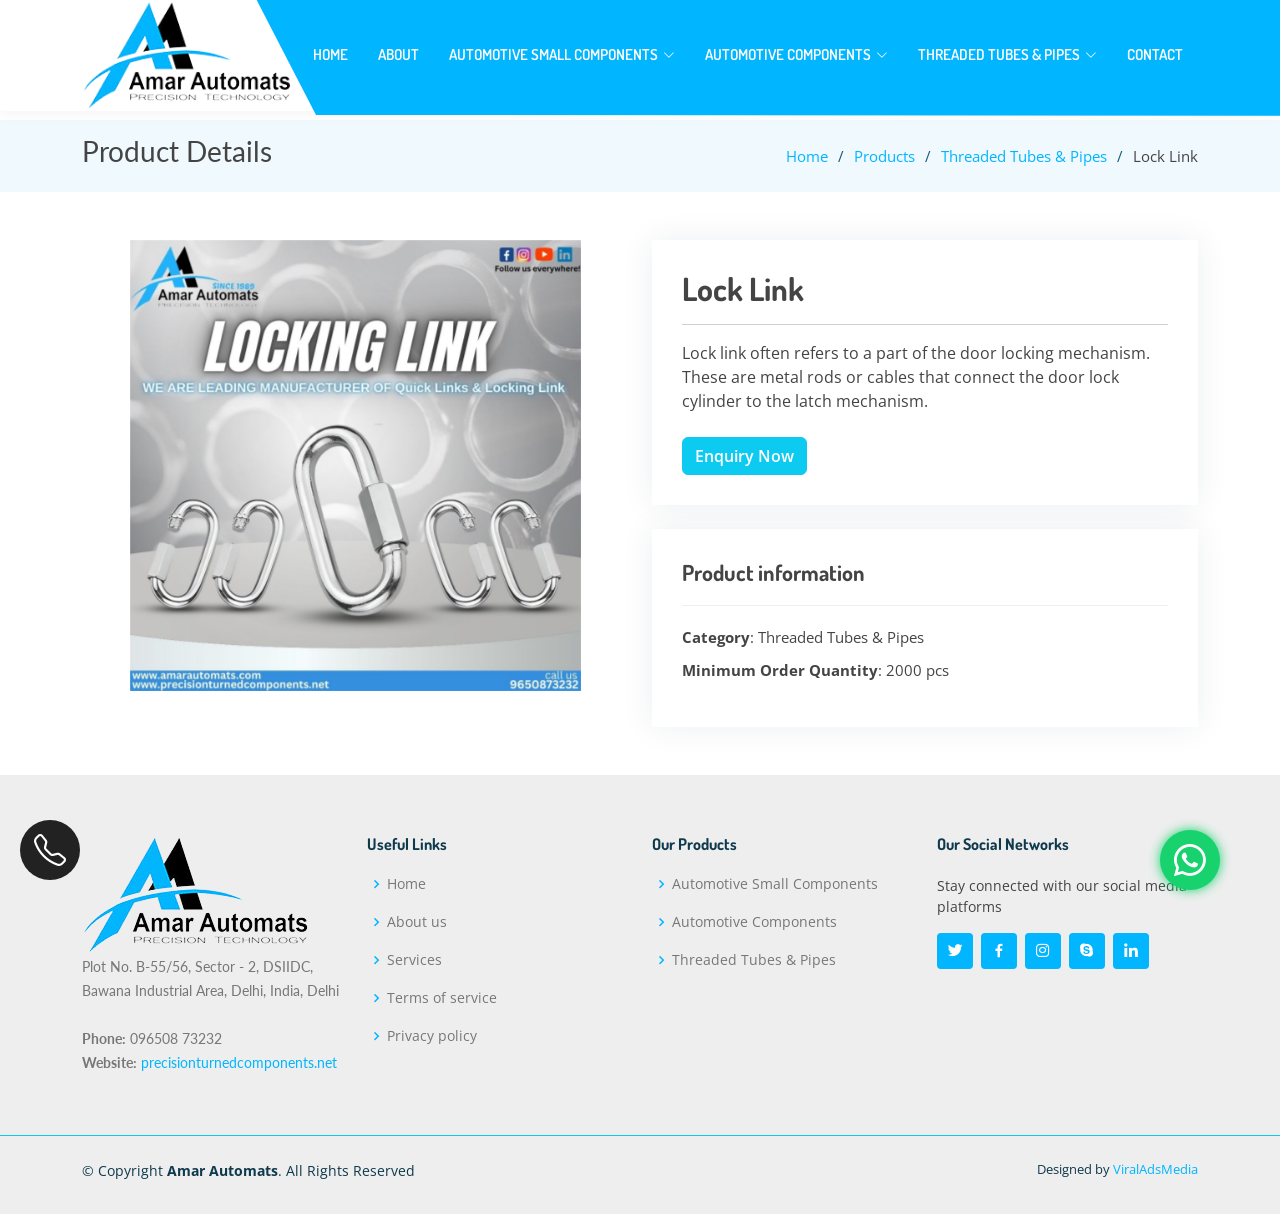
==== lock-link.html @ e60e2b21 "add new section for cirtificate" ====
<!DOCTYPE html>
<html lang="en">

<head>
  <meta charset="utf-8">
  <meta content="width=device-width, initial-scale=1.0" name="viewport">

  <title>Lock Link</title>
  <meta content="" name="description">
  <meta content="" name="keywords">

  <!-- Favicons -->
  <link href="assets/img/logo.png" rel="icon">
  <link href="assets/img/logo.png" rel="apple-touch-icon">

  <!-- Google Fonts -->
  <link href="https://fonts.googleapis.com/css?family=Open+Sans:300,300i,400,400i,600,600i,700,700i|Dosis:300,400,500,,600,700,700i|Lato:300,300i,400,400i,700,700i" rel="stylesheet">

  <!-- Vendor CSS Files -->
  <link href="assets/vendor/bootstrap/css/bootstrap.min.css" rel="stylesheet">
  <link href="assets/vendor/bootstrap-icons/bootstrap-icons.css" rel="stylesheet">
  <link href="assets/vendor/boxicons/css/boxicons.min.css" rel="stylesheet">
  <link href="assets/vendor/glightbox/css/glightbox.min.css" rel="stylesheet">
  <link href="assets/vendor/swiper/swiper-bundle.min.css" rel="stylesheet">

  <!-- Template Main CSS File -->
  <link href="assets/css/style.css" rel="stylesheet">

</head>

<body>

  <!-- ======= Header ======= -->
  <header id="header" class="fixed-top">
    <div class="container d-flex align-items-center justify-content-between">

      <a href="index.html" class="logo"><img src="assets/img/logo.png" alt="" class="img-fluid p-0"></a>
      <!-- Uncomment below if you prefer to use text as a logo -->
      <!-- <h1 class="logo"><a href="index.html">Butterfly</a></h1> -->

      <nav id="navbar" class="navbar">
        <ul>
          <li><a class="nav-link scrollto text-white " href="index.html">Home</a></li>
          <li><a class="nav-link scrollto text-white" href="about.html">About</a></li>
          <!-- <li><a class="nav-link scrollto text-white" href="#services">Services</a></li>
          <li><a class="nav-link scrollto text-white active" href="#portfolio">Portfolio</a></li>
          <li><a class="nav-link scrollto text-white" href="#team">Team</a></li> -->
          <li class="dropdown fw-bolder"><a href="automotive-small-components.html"><span class="text-white">Automotive Small Components</span> <i class="bi bi-chevron-down"></i></a>
            <ul>
              <li><a href="special-insert-bolt.html">Special Insert Bolt</a></li>
              <li><a href="pivot-screws.html">Pivot Screws</a></li>
              <li><a href="insert-bolt.html">Insert Bolt</a></li>
              <li><a href="washer-pins.html">Washer Pins</a></li>
              <li><a href="meter-box-screws.html">Meter Box Screws</a></li>
              <!-- <li><a href="asc.html">Automotive Small Components</a></li> -->
              <!-- <li><a href="screw-for-door-closer.html">Screws for Door Closer</a></li> -->
              <li><a href="door-closers-screw.html">Door Closers Screw</a></li>
              <!-- <li><a href="precision-turned-components.html">Precision Turned Components</a></li> -->
              <li><a href="hex-huts-and-demo-nuts.html">Hex Nuts and Demo Nuts</a></li>
              <li><a href="quick-links-and-locking-link.html">Quick Links & Locking Link</a></li>
            </ul>
          </li>
          <li class="dropdown fw-bolder"><a href="automotive-components.html"><span class="text-white">Automotive Components</span> <i class="bi bi-chevron-down"></i></a>
            <ul>
              <li><a href="automotive-bushes.html">Automotive Bushes</a></li>
              <li><a href="royal-enfield.html">Royal Enfield Indicator Parts</a></li>
              <li><a href="hang-nuts-bush.html">Hang Nuts Bush</a></li>
              <li><a href="insert-bolts-components.html">Insert Bolts Components</a></li>
              <li><a href="indicator-springs-and-insert-bolts.html">Indicator Springs and Insert Bolts</a></li>
              <li><a href="automotive-rods.html">Automotive Rods</a></li>
              <li><a href="hang-nuts-and-spacers.html">Hang Nuts & Spacers</a></li>
            </ul>
          </li>
          <li class="dropdown fw-bolder"><a href="threaded-tubes-and-pipes.html"><span class="text-white">Threaded Tubes & Pipes</span> <i class="bi bi-chevron-down"></i></a>
            <ul>
              <li><a href="lock-link.html">Lock Link</a></li>
              <li><a href="threaded-pipe.html">Threaded Pipe</a></li>
              <li><a href="link-chain-ss.html">Link Chain SS</a></li>
            </ul>
          </li>
          <li><a class="nav-link scrollto text-white" href="#contact.html">Contact</a></li>
        </ul>
        <i class="bi bi-list mobile-nav-toggle"></i>
      </nav><!-- .navbar -->

    </div>
  </header><!-- End Header -->

  <main id="main">

    <!-- ======= Breadcrumbs ======= -->
    <section id="breadcrumbs" class="breadcrumbs">
      <div class="container">

        <div class="d-flex justify-content-between align-items-center">
          <h2>Product Details</h2>
          <ol>
            <li><a href="index.html">Home</a></li>
            <li><a href="#">Products</a></li>
            <li><a href="threaded-tubes-and-pipes.html">Threaded Tubes & Pipes</a></li>
            <li>Lock Link</li>
          </ol>
        </div>

      </div>
    </section><!-- End Breadcrumbs -->

    <!-- ======= Portfolio Details Section ======= -->
    <section id="portfolio-details" class="portfolio-details py-5">
      <div class="container">

        <div class="row gy-4">

          <div class="col-lg-5 mx-auto">
            <div class="portfolio-details-slider swiper">
              <div class="swiper-wrapper align-items-center">

                <div class="swiper-slide">
                  <div class="col-12">
                  <img class="img-fluid w-100 mb-auto" src="assets/img/product/ll.jpeg">
                  </div>
                </div>

                <!-- <div class="swiper-slide">
                  <div class="col-12">
                  <img class="img-fluid w-100 mb-auto" src="assets/img/product/56.jpg" alt="">
                  </div>
                </div>

                <div class="swiper-slide">
                  <div class="col-12">
                  <img class="img-fluid w-100 mb-auto" src="assets/img/product/57.jpg" alt="">
                  </div>
                </div> -->

              </div>
              <div class="swiper-pagination"></div>
            </div>
          </div>

          <div class="col-lg-6">
            <div class="portfolio-info mb-4">
              <h2 class="fw-bolder">Lock Link</h2>
              <hr>
              <p>
                Lock link often refers to a part of the door locking mechanism. These are metal rods or cables that connect the door lock cylinder to the latch mechanism.
              </p>
                <a href="https://api.whatsapp.com/send/?phone=9650873232&text&type=phone_number&app_absent=0  " class="btn btn-info text-white mt-2 fw-semibold">Enquiry Now</a>
            </div>
            <div class="portfolio-info">
              <h3>Product information</h3>
              <ul>
                <li><strong>Category</strong>: Threaded Tubes & Pipes</li>
                <li><strong>Minimum Order Quantity</strong>: 2000 pcs</li>
                
              </ul>
            </div>
          </div>

        </div>

      </div>
    </section><!-- End Portfolio Details Section -->

  </main><!-- End #main -->

 <!-- ======= Footer ======= -->
 <footer id="footer">

  <!-- <div class="footer-newsletter section">
    <div class="container">
      <div class="row justify-content-center">
        <div class="col-lg-6">
          <h4>Join Our Newsletter</h4>
          <p>Tamen quem nulla quae legam multos aute sint culpa legam noster magna</p>
          <form action="" method="post">
            <input type="email" name="email"><input type="submit" value="Subscribe">
          </form>
        </div>
      </div>
    </div>
  </div> -->

  <div class="footer-top border-bottom border-info section">
    <div class="container" data-aos="fade-up">
      <div class="row" data-aos="fade-right" data-aos-delay="100">

        <div data-aos="fade-up" data-aos-delay="100" class="col-lg-3 col-md-6 footer-contact">
          <img src="assets/img/logo.png" alt="">
          <p>
            Plot No. B-55/56, Sector - 2, DSIIDC, Bawana Industrial Area, Delhi, India, Delhi<br><br>
            <strong>Phone:</strong> 096508 73232<br>
            <strong>Website:</strong>
            <span><a href="https://www.precisionturnedcomponents.net">precisionturnedcomponents.net</a></span>
            <br>
          </p>
        </div>

        <div data-aos="fade-up" data-aos-delay="200" class="col-lg-3 col-6 footer-links">
          <h4>Useful Links</h4>
          <ul>
            <li><i class="bx bx-chevron-right"></i> <a href="#">Home</a></li>
            <li><i class="bx bx-chevron-right"></i> <a href="#">About us</a></li>
            <li><i class="bx bx-chevron-right"></i> <a href="#">Services</a></li>
            <li><i class="bx bx-chevron-right"></i> <a href="#">Terms of service</a></li>
            <li><i class="bx bx-chevron-right"></i> <a href="#">Privacy policy</a></li>
          </ul>
        </div>

        <div data-aos="fade-up" data-aos-delay="300" class="col-lg-3 col-6 footer-links">
          <h4>Our Products</h4>
          <ul>
            <li><i class="bx bx-chevron-right"></i> <a href="#">Automotive Small Components</a></li>
            <li><i class="bx bx-chevron-right"></i> <a href="#">Automotive Components</a></li>
            <li><i class="bx bx-chevron-right"></i> <a href="#">Threaded Tubes & Pipes</a></li>
          </ul>
        </div>

        <div data-aos="fade-up" data-aos-delay="400" class="col-lg-3 col-md-6 footer-links">
          <h4>Our Social Networks</h4>
          <p>Stay connected with our social media platforms</p>
          <div class="social-links mt-3">
            <a href="#" class="twitter"><i class="bx bxl-twitter"></i></a>
            <a href="#" class="facebook"><i class="bx bxl-facebook"></i></a>
            <a href="#" class="instagram"><i class="bx bxl-instagram"></i></a>
            <a href="#" class="google-plus"><i class="bx bxl-skype"></i></a>
            <a href="#" class="linkedin"><i class="bx bxl-linkedin"></i></a>
          </div>
        </div>

      </div>
    </div>
  </div>

  <div class="container copy py-4">
    <div class="copyright">
      &copy; Copyright <strong><span>Amar Automats</span></strong>. All Rights Reserved
    </div>
    <div class="credits">
      Designed by <a href="https://viraladsmedia.com/">ViralAdsMedia</a>
    </div>
  </div>
</footer><!-- End Footer -->

<a href="#" class="back-to-top d-flex align-items-center justify-content-center"><i class="bi bi-arrow-up-short"></i></a>
<div class="position-relative">
  <a class="call" href="tel:+919650873232"><i class="bi bi-telephone"></i></a>
  <a class="whatsapp" href="https://api.whatsapp.com/send/?phone=9650873232&text&type=phone_number&app_absent=0"><i class="bi bi-whatsapp"></i></a>
</div>
  <!-- Vendor JS Files -->
  <script src="assets/vendor/purecounter/purecounter_vanilla.js"></script>
  <script src="assets/vendor/bootstrap/js/bootstrap.bundle.min.js"></script>
  <script src="assets/vendor/glightbox/js/glightbox.min.js"></script>
  <script src="assets/vendor/isotope-layout/isotope.pkgd.min.js"></script>
  <script src="assets/vendor/swiper/swiper-bundle.min.js"></script>
  <script src="assets/vendor/php-email-form/validate.js"></script>

  <!-- Template Main JS File -->
  <script src="assets/js/main.js"></script>

</body>

</html>
---- assets/css/style.css ----
/**
* Template Name: Butterfly
* Template URL: https://bootstrapmade.com/butterfly-free-bootstrap-theme/
* Updated: Mar 17 2024 with Bootstrap v5.3.3
* Author: BootstrapMade.com
* License: https://bootstrapmade.com/license/
*/

/*--------------------------------------------------------------
# General
--------------------------------------------------------------*/
body {
  font-family: "Open Sans", sans-serif;
  color: #444444;
  overflow-x: hidden;
}
*{
  padding: 0;
  margin: 0;
  transition: .3s all ease-in-out;
}
a {
  text-decoration: none;
  color: #01B5FF;
}
.bi-chevron-down::before {
  content: "\f282";
  color: white;
}
a:hover {
  color: #76c7ed;
  text-decoration: none;
}

h1,
h2,
h3,
h4,
h5,
h6 {
  font-family: "Dosis", sans-serif;
}

/*--------------------------------------------------------------
# Back to top button
--------------------------------------------------------------*/
.back-to-top {
  position: fixed;
  visibility: hidden;
  opacity: 0;
  right: 15px;
  bottom: 15px;
  z-index: 996;
  background: #01B5FF;
  width: 40px;
  height: 40px;
  border-radius: 4px;
  transition: all 0.4s;
}

.back-to-top i {
  font-size: 28px;
  color: #fff;
  line-height: 0;
}

.back-to-top:hover {
  background: #6dc4ec;
  color: #fff;
}

.back-to-top.active {
  visibility: visible;
  opacity: 1;
}
#preloader {
  position: absolute;
  top: 0;
  left: 0;
  width: 100%;
  height: 100%;
  background: #fff;
  display: flex;
  justify-content: center;
  align-items: center;
  z-index: 99990999999999;
}
.text {
  font-weight: bold;
  margin-bottom: 20px;
  opacity: 0;
  animation: zoomIn 1s ease forwards;
}
@keyframes zoomIn {
  0% {
    transform: scale(0);
    opacity: 0;
  }
  100% {
    transform: scale(1);
    opacity: 1;
  }
}
.preloader-content {
  text-align: center;
}
/*--------------------------------------------------------------
# Header
--------------------------------------------------------------*/
#header {
  background: #fff;
  transition: all 0.5s;
  z-index: 9;
  /* padding: 20px 0; */
  box-shadow: 0px 2px 15px rgba(0, 0, 0, 0.05);
}

#header .logo {
  font-size: 28px;
  margin: 0;
  padding: 0;
  line-height: 1;
  font-weight: 700;
  letter-spacing: 1px;
  text-transform: uppercase;
  font-family: "Lato", sans-serif;
}

#header .logo a {
  color: #0f394c;
}

#header .logo img {
  max-height: 200px;
}
@media only screen and (max-width: 692px ) {
  #header{
    padding: 10px 0;
  }
}
/*--------------------------------------------------------------
# Navigation Menu
--------------------------------------------------------------*/
/**
* Desktop Navigation 
*/
.navbar {
  padding: 0;

}
.navbar .click{
  background-color: #01B5FF;
  color:  white!important;
  border-radius: 50px;
  animation: 1s blink infinite forwards;

}
@keyframes blink {
  0%, 100%{
    box-shadow: 0 0 1rem #555;
  }
  50%{
    box-shadow: 0 0 .3rem #555;
  }
}
.navbar .click:hover{
  color: black!important;
}
.navbar::before{
  content: "";
  position: absolute;
  top: -120%;
  left: -50px;
  clip-path: polygon(0% 0%, 4% 42.5%, 99% 43%, 100% 0%);
  width: calc(100% + 800px);
  height: 310px;
  /* transform: rotate(-6deg); */
  background-color: #01B5FF;
}
.navbar ul {
  margin: 0;
  padding: 0;
  display: flex;
  list-style: none;
  align-items: center;
}

.navbar li {
  position: relative;
}

.navbar a,
.navbar a:focus {
  display: flex;
  align-items: center;
  justify-content: space-between;
  padding: 10px 15px 10px 15px;
  font-family: "Dosis", sans-serif;
  font-size: 15px;
  font-weight: 600;
  color: #0f394c;
  white-space: nowrap;
  transition: 0.3s;
  text-transform: uppercase;
}

.navbar a i,
.navbar a:focus i {
  font-size: 12px;
  line-height: 0;
  margin-left: 5px;
}

.navbar a:hover,
.navbar .active,
.navbar .active:focus,
.navbar li:hover>a {
  color: #030303!important;
}
.navbar .dropdown span:hover{
  color: #000000!important
}
.navbar .dropdown ul {
  display: block;
  position: absolute;
  left: 14px;
  top: calc(100% + 30px);
  margin: 0;
  padding: 10px 0;
  z-index: 99;
  opacity: 0;
  visibility: hidden;
  background: #fff;
  box-shadow: 0px 0px 30px rgba(127, 137, 161, 0.25);
  transition: 0.3s;
}

.navbar .dropdown ul li {
  min-width: 200px;
}

.navbar .dropdown ul a {
  padding: 10px 20px;
  font-size: 16px;
  text-transform: none;
  font-weight: 500;
}

.navbar .dropdown ul a i {
  font-size: 12px;
}

.navbar .dropdown ul a:hover,
.navbar .dropdown ul .active:hover,
.navbar .dropdown ul li:hover>a {
  color: white!important;
  background-color: #01b7ffa6;
  padding-left: 30px;
}

.navbar .dropdown:hover>ul {
  opacity: 1;
  top: 100%;
  visibility: visible;
}

.navbar .dropdown .dropdown ul {
  top: 0;
  left: calc(100% - 30px);
  visibility: hidden;
}

.navbar .dropdown .dropdown:hover>ul {
  opacity: 1;
  top: 0;
  left: 100%;
  visibility: visible;
}

@media (max-width: 1366px) {
  .navbar .dropdown .dropdown ul {
    left: -90%;
  }

  .navbar .dropdown .dropdown:hover>ul {
    left: -100%;
  }
}

/**
* Mobile Navigation 
*/
.mobile-nav-toggle {
  color: #0f394c;
  font-size: 28px;
  cursor: pointer;
  display: none;
  line-height: 0;
  transition: 0.5s;
}

.mobile-nav-toggle.bi-x {
  color: #fff;
}

@media (max-width: 991px) {
  #header{
    position: relative!important;
  }
  .mobile-nav-toggle {
    display: block;
  }
  .navbar .dropdown span{
    color: black!important;
  }
  .navbar a,
.navbar .active,
.navbar .active:focus,
.navbar li>a{
    color: black!important;
  }
.navbar a:hover,
.navbar .active,
.navbar .active:focus,
.navbar li:hover>a {
  color: #01B5FF!important;
}
.navbar .dropdown span:hover{
  color: #01B5FF!important
}
  .navbar::before{
    content: "";
    position: absolute;
    top: -100%;
    left: -50px;
    display: none;
    clip-path: polygon(0% 0%, 6% 42%, 99% 43%, 100% 0%);
    width: calc(100% + 200px);
    height: 300px;
    /* transform: rotate(-6deg); */
    background-color: #01B5FF;
  }
  .navbar ul {
    display: none;
  }
}

.navbar-mobile {
  position: fixed;
  overflow: hidden;
  top: 0;
  right: 0;
  left: 0;
  bottom: 0;
  background: rgba(7, 25, 33, 0.9);
  transition: 0.3s;
  z-index: 999;
}

.navbar-mobile .mobile-nav-toggle {
  position: absolute;
  top: 15px;
  right: 15px;
}

.navbar-mobile ul {
  display: block;
  position: absolute;
  top: 55px;
  right: 15px;
  bottom: 15px;
  left: 15px;
  padding: 10px 0;
  background-color: #fff;
  overflow-y: auto;
  transition: 0.3s;
}

.navbar-mobile a,
.navbar-mobile a:focus {
  padding: 10px 20px;
  font-size: 15px;
  color: #0f394c;
}

.navbar-mobile a:hover,
.navbar-mobile .active,
.navbar-mobile li:hover>a {
  color: #01B5FF;
}

.navbar-mobile .getstarted,
.navbar-mobile .getstarted:focus {
  margin: 15px;
}

.navbar-mobile .dropdown ul {
  position: static;
  display: none;
  margin: 10px 20px;
  padding: 10px 0;
  z-index: 99;
  opacity: 1;
  visibility: visible;
  background: #fff;
  box-shadow: 0px 0px 30px rgba(127, 137, 161, 0.25);
}

.navbar-mobile .dropdown ul li {
  min-width: 200px;
}

.navbar-mobile .dropdown ul a {
  padding: 10px 20px;
}

.navbar-mobile .dropdown ul a i {
  font-size: 12px;
}

.navbar-mobile .dropdown ul a:hover,
.navbar-mobile .dropdown ul .active:hover,
.navbar-mobile .dropdown ul li:hover>a {
  color: #01B5FF;
}

.navbar-mobile .dropdown>.dropdown-active {
  display: block;
}

/*--------------------------------------------------------------
# Hero Section
--------------------------------------------------------------*/
#hero {
  width: 100%;
  height: 100%;
  background: #f9f9f9;
}

#hero .container {
  padding-top: 84px;
}

#hero h1 {
  margin: 0;
  font-size: 42px;
  font-weight: 700;
  line-height: 56px;
  color: #0f394c;
  text-transform: uppercase;
}

#hero h2 {
  color: #1c698c;
  margin: 10px 0 0 0;
  font-size: 20px;
}
.carousel-inner{
  width: 100vw;
}
#hero .btn-get-started {
  font-family: "Dosis", sans-serif;
  font-weight: 500;
  font-size: 16px;
  letter-spacing: 1px;
  display: inline-block;
  padding: 8px 28px;
  border-radius: 3px;
  transition: 0.5s;
  margin-top: 25px;
  color: #fff;
  background: #01B5FF;
  text-transform: uppercase;
}

#hero .btn-get-started:hover {
  background: #76c7ed;
}

@media (max-width: 991px) {
  #hero {
    height: 100%;
    text-align: center;
  }

  #hero .hero-img img {
    width: 50%;
  }
}

@media (max-width: 768px) {
  #hero h1 {
    font-size: 28px;
    line-height: 36px;
  }

  #hero h2 {
    font-size: 18px;
    line-height: 24px;
  }

  #hero .hero-img img {
    width: 80%;
  }
}
.carousel-indicators [data-bs-target]::marker{
  display: none;
  font-size: 0px;
}
.carousel-control-next, .carousel-control-prev{
  opacity: 1;
}
.carousel-control-prev .bi-arrow-left, .carousel-control-next .bi-arrow-right{
  color: #01B5FF;
  background-color: #000;
  padding: 10px 16px;
  font-size: 2vmax;
  border-radius: 50%;
}
@media only screen and (max-width: 672px) {
  .carousel-control-prev .bi-arrow-left, .carousel-control-next .bi-arrow-right{
    color: #01B5FF;
    background-color: #000;
    padding: 4px 8px;
    font-size: 2vmax;
    border-radius: 50%;
  }
}
/*--------------------------------------------------------------
# Sections General
--------------------------------------------------------------*/
.section {
  padding: 60px 0;
  overflow: hidden;
}

.section-bg {
  background-color: #f4fbfe;
}

.section-title {
  text-align: center;
  padding-bottom: 30px;
}

.section-title h2 {
  font-size: 32px;
  font-weight: bold;
  text-transform: uppercase;
  margin-bottom: 20px;
  padding-bottom: 0;
  color: #0f394c;
}

.section-title p {
  margin-bottom: 0;
}

/*--------------------------------------------------------------
# About
--------------------------------------------------------------*/
.about .icon-boxes h3 {
  font-size: 28px;
  font-weight: 700;
  color: #0f394c;
  margin-bottom: 15px;
}

.about .icon-box .icon {
  display: flex;
  margin: 0px auto 20px;
  align-items: center;
  justify-content: center;
  width: 64px;
  height: 64px;
  border: 2px solid #d0ecf9;
  border-radius: 50px;
  transition: 0.5s;
}

.about .icon-box .icon i {
  color: #01B5FF;
  font-size: 32px;
}

.about .icon-box:hover .icon {
  background: #01B5FF;
  border-color: #01B5FF;
}

.about .icon-box:hover .icon i {
  color: #fff;
}

.about .icon-box .title {
  font-weight: 700;
  margin-bottom: 10px;
  text-align: center;
  font-size: 18px;
}

.about .icon-box .title a {
  color: #343a40;
  transition: 0.3s;
}

.about .icon-box .title a:hover {
  color: #01B5FF;
}

.about .icon-box .description {
  line-height: 24px;
  font-size: 14px;
  text-align: center;
}

.about .video-box {                                                                     
  background: url("../img/about.jpeg") center center no-repeat;
  background-size: cover;
  min-height: 400px;
  border-radius: 20px;
}

@media (min-width: 1200px) {
  .about .video-box {
    margin-left: 15px;
    margin-right: -15px;
  }
}

.about .play-btn {
  width: 94px;
  height: 94px;
  background: radial-gradient(#01B5FF 50%, rgba(73, 181, 231, 0.4) 52%);
  border-radius: 50%;
  display: block;
  position: absolute;
  left: calc(50% - 47px);
  top: calc(50% - 47px);
  overflow: hidden;
}

.about .play-btn::after {
  content: "";
  position: absolute;
  left: 50%;
  top: 50%;
  transform: translateX(-40%) translateY(-50%);
  width: 0;
  height: 0;
  border-top: 10px solid transparent;
  border-bottom: 10px solid transparent;
  border-left: 15px solid #fff;
  z-index: 100;
  transition: all 400ms cubic-bezier(0.55, 0.055, 0.675, 0.19);
}

.about .play-btn::before {
  content: "";
  position: absolute;
  width: 120px;
  height: 120px;
  animation-delay: 0s;
  animation: pulsate-btn 2s;
  animation-direction: forwards;
  animation-iteration-count: infinite;
  border-radius: 50%;
  border: 5px solid rgba(73, 181, 231, 0.7);
  top: -15px;
   animation-timing-function: steps;
  opacity: 1;
  left: -15%;
  background: rgba(198, 16, 0, 0);
}

.about .play-btn:hover::after {
  border-left: 15px solid #01B5FF;
  transform: scale(20);
}

.about .play-btn:hover::before {
  content: "";
  position: absolute;
  left: 50%;
  top: 50%;
  transform: translateX(-40%) translateY(-50%);
  width: 0;
  height: 0;
  border: none;
  border-top: 10px solid transparent;
  border-bottom: 10px solid transparent;
  border-left: 15px solid #fff;
  z-index: 200;
  animation: none;
  border-radius: 0;
}

@keyframes pulsate-btn {
  0% {
    transform: scale(0.6, 0.6);
    opacity: 1;
  }

  100% {
    transform: scale(1, 1);
    opacity: 0;
  }
}

/*--------------------------------------------------------------
# Counts
--------------------------------------------------------------*/
.counts {
  background: url("../img/bg-11.jpg") center center no-repeat;
  background-size: cover;
  padding: 80px 0 60px 0;
  position: relative;
}

.counts::before {
  content: "";
  position: absolute;
  background: #00173ce0;
  left: 0;
  right: 0;
  top: 0;
  bottom: 0;
}

.counts .title {
  position: relative;
  color: #ffffff;
  margin-bottom: 40px;
}

.counts .title h3 {
  font-size: 36px;
  font-weight: 700;
}

.counts .counters span {
  font-size: 44px;
  font-weight: 700;
  display: block;
  color: #01B5FF;
  font-family: "Dosis", sans-serif;
}

.counts .counters p {
  padding: 0;
  margin: 0 0 20px 0;
  font-size: 15px;
  color: #ffffff;
}

@media (min-width: 1200px) {
  .counts {
    background-attachment: fixed;
  }
}
/*--------------------------------------------------------------
# Portfolio
--------------------------------------------------------------*/
.portfolio .portfolio-item {
  margin-bottom: 30px;
}

.portfolio #portfolio-flters {
  padding: 0;
  margin: 0 auto 10px auto;
  list-style: none;
  text-align: center;
  border-radius: 50px;
  padding: 2px 15px;
}

.portfolio #portfolio-flters li {
  cursor: pointer;
  display: inline-block;
  padding: 10px 15px;
  font-size: 14px;
  font-weight: 600;
  line-height: 1;
  text-transform: uppercase;
  color: #444444;
  margin-bottom: 10px;
  transition: all 0.3s ease-in-out;
}

.portfolio #portfolio-flters li:hover,
.portfolio #portfolio-flters li.filter-active {
  color: #01B5FF;
}

.portfolio #portfolio-flters li:last-child {
  margin-right: 0;
}

.portfolio .portfolio-wrap {
  transition: 0.3s;
  position: relative;
  overflow: hidden;
  z-index: 1;
  background: rgba(255, 255, 255, 0.6);
}

.portfolio .portfolio-wrap::before {
  content: "";
  background: rgba(255, 255, 255, 0.712);
  position: absolute;
  left: 30px;
  right: 30px;
  top: 30px;
  bottom: 30px;
  transition: all ease-in-out 0.3s;
  z-index: 2;
  opacity: 0;
}

.portfolio .portfolio-wrap .portfolio-info {
  opacity: 0;
  position: absolute;
  top: 0;
  left: 0;
  right: 0;
  bottom: 0;
  text-align: center;
  z-index: 3;
  transition: all ease-in-out 0.3s;
  display: flex;
  flex-direction: column;
  justify-content: center;
  align-items: center;
}

.portfolio .portfolio-wrap .portfolio-info::before {
  display: block;
  content: "";
  width: 48px;
  height: 48px;
  position: absolute;
  top: 35px;
  left: 35px;
  border-top: 3px solid #bdc6ca;
  border-left: 3px solid #bdc6ca;
  transition: all 0.5s ease 0s;
  z-index: 9994;
}

.portfolio .portfolio-wrap .portfolio-info::after {
  display: block;
  content: "";
  width: 48px;
  height: 48px;
  position: absolute;
  bottom: 35px;
  right: 35px;
  border-bottom: 3px solid #bdc6ca;
  border-right: 3px solid #bdc6ca;
  transition: all 0.5s ease 0s;
  z-index: 9994;
}

.portfolio .portfolio-wrap .portfolio-info h4 {
  font-size: 20px;
  color: #0f394c;
  font-weight: 600;
}

.portfolio .portfolio-wrap .portfolio-info p {
  color: #0f394c;
  font-size: 14px;
  text-transform: uppercase;
  padding: 0;
  margin: 0;
}

.portfolio .portfolio-wrap .portfolio-links {
  text-align: center;
  z-index: 4;
}

.portfolio .portfolio-wrap .portfolio-links a {
  color: #01B5FF;
  margin: 0 2px;
  font-size: 28px;
  display: inline-block;
  transition: 0.3s;
}

.portfolio .portfolio-wrap .portfolio-links a:hover {
  color: #8dd0f0;
}

.portfolio .portfolio-wrap:hover::before {
  top: 0;
  left: 0;
  right: 0;
  bottom: 0;
  opacity: 1;
}

.portfolio .portfolio-wrap:hover .portfolio-info {
  opacity: 1;
}

.portfolio .portfolio-wrap:hover .portfolio-info::before {
  top: 15px;
  left: 15px;
}

.portfolio .portfolio-wrap:hover .portfolio-info::after {
  bottom: 15px;
  right: 15px;
}

/*--------------------------------------------------------------
# Portfolio Details
--------------------------------------------------------------*/
.portfolio-details {
  padding-top: 40px;
}

.portfolio-details .portfolio-details-slider img {
  width: 100%;
}

.portfolio-details .portfolio-details-slider .swiper-pagination {
  margin-top: 20px;
  position: relative;
}

.portfolio-details .portfolio-details-slider .swiper-pagination .swiper-pagination-bullet {
  width: 12px;
  height: 12px;
  background-color: #fff;
  opacity: 1;
  border: 1px solid #01B5FF;
}

.portfolio-details .portfolio-details-slider .swiper-pagination .swiper-pagination-bullet-active {
  background-color: #01B5FF;
}

.portfolio-details .portfolio-info {
  padding: 30px;
  box-shadow: 0px 0 30px rgba(15, 57, 76, 0.08);
}

.portfolio-details .portfolio-info h3 {
  font-size: 22px;
  font-weight: 700;
  margin-bottom: 20px;
  padding-bottom: 20px;
  border-bottom: 1px solid #eee;
}

.portfolio-details .portfolio-info ul {
  list-style: none;
  padding: 0;
  font-size: 15px;
}

.portfolio-details .portfolio-info ul li+li {
  margin-top: 10px;
}

.portfolio-details .portfolio-description {
  padding-top: 30px;
}

.portfolio-details .portfolio-description h2 {
  font-size: 26px;
  font-weight: 700;
  margin-bottom: 20px;
}

.portfolio-details .portfolio-description p {
  padding: 0;
}

/*--------------------------------------------------------------
# Testimonials
--------------------------------------------------------------*/
.testimonials {
  padding: 80px 0;
  background: url("../img/cta-bg.jpg") no-repeat;
  background-position: center center;
  background-size: cover;
  position: relative;
}

.testimonials::before {
  content: "";
  position: absolute;
  left: 0;
  right: 0;
  top: 0;
  bottom: 0;
  background: rgba(11, 41, 55, 0.9);
}

.testimonials .section-header {
  margin-bottom: 40px;
}

.testimonials .testimonials-carousel,
.testimonials .testimonials-slider {
  overflow: hidden;
}

.testimonials .testimonial-item {
  text-align: center;
  color: #fff;
}

.testimonials .testimonial-item .testimonial-img {
  width: 100px;
  border-radius: 50%;
  border: 6px solid rgba(255, 255, 255, 0.15);
  margin: 0 auto;
}

.testimonials .testimonial-item h3 {
  font-size: 20px;
  font-weight: bold;
  margin: 10px 0 5px 0;
  color: #fff;
}

.testimonials .testimonial-item h4 {
  font-size: 14px;
  color: #ddd;
  margin: 0 0 15px 0;
}

.testimonials .testimonial-item .quote-icon-left,
.testimonials .testimonial-item .quote-icon-right {
  color: rgba(255, 255, 255, 0.4);
  font-size: 26px;
}

.testimonials .testimonial-item .quote-icon-left {
  display: inline-block;
  left: -5px;
  position: relative;
}

.testimonials .testimonial-item .quote-icon-right {
  display: inline-block;
  right: -5px;
  position: relative;
  top: 10px;
}

.testimonials .testimonial-item p {
  font-style: italic;
  margin: 0 auto 15px auto;
  color: #eee;
}

.testimonials .swiper-pagination {
  margin-top: 20px;
  position: relative;
}

.testimonials .swiper-pagination .swiper-pagination-bullet {
  width: 12px;
  height: 12px;
  opacity: 1;
  background-color: rgba(255, 255, 255, 0.4);
}

.testimonials .swiper-pagination .swiper-pagination-bullet-active {
  background-color: #01B5FF;
}

@media (min-width: 992px) {
  .testimonials .testimonial-item p {
    width: 80%;
  }
}

/*--------------------------------------------------------------
# Team
--------------------------------------------------------------*/
.team .member {
  margin-bottom: 20px;
  overflow: hidden;
  border-radius: 5px;
  background: #fff;
  box-shadow: 0px 2px 15px rgba(0, 0, 0, 0.1);
}
.team .member:hover h4{
  transition: .3s all ease-in-out;
  color: #01B5FF!important;
}
.team .member:hover .member-info{
  transition: .3s all ease-in-out;
  border-top: 2px solid #01B5FF;
}
.team .member .member-info{
  transition: .3s all ease-in-out;
  border-top: 2px solid #fff;
}
.team .member:hover img{
  transition: .3s all ease-in-out;
  transform: scale(1.1);
}
.team .member .member-img {
  position: relative;
  overflow: hidden;
}

.team .member .social {
  position: absolute;
  left: 0;
  bottom: 30px;
  right: 0;
  opacity: 0;
  transition: ease-in-out 0.3s;
  text-align: center;
}

.team .member .social a {
  transition: color 0.3s;
  color: #0f394c;
  margin: 0 3px;
  border-radius: 50px;
  width: 36px;
  height: 36px;
  background: rgba(73, 181, 231, 0.8);
  display: inline-flex;
  align-items: center;
  justify-content: center;
  transition: ease-in-out 0.3s;
  color: #fff;
}

.team .member .social a:hover {
  background: #76c7ed;
}

.team .member .social i {
  font-size: 18px;
  line-height: 0;
}

.team .member .member-info {
  padding: 25px 15px;
}

.team .member .member-info h4 {
  font-weight: 700;
  margin-bottom: 5px;
  font-size: 18px;
  color: #0f394c;
}

.team .member .member-info span {
  display: block;
  font-size: 13px;
  font-weight: 400;
  color: #aaaaaa;
}

.team .member .member-info p {
  font-style: italic;
  font-size: 14px;
  line-height: 26px;
  color: #777777;
}

.team .member:hover .social {
  opacity: 1;
  bottom: 15px;
}

/*--------------------------------------------------------------
# Gallery
--------------------------------------------------------------*/
.gallery .gallery-item {
  overflow: hidden;
  border-right: 3px solid #fff;
  border-bottom: 3px solid #fff;
}

.gallery .gallery-item img {
  transition: all ease-in-out 0.4s;
}

.gallery .gallery-item:hover img {
  transform: scale(1.1);
}

/*--------------------------------------------------------------
# Contact
--------------------------------------------------------------*/
.contact .info {
  width: 100%;
  background: #fff;
}

.contact .info i {
  font-size: 20px;
  color: #01B5FF;
  float: left;
  width: 44px;
  height: 44px;
  background: #ebf7fc;
  display: flex;
  justify-content: center;
  align-items: center;
  border-radius: 50px;
  transition: all 0.3s ease-in-out;
}

.contact .info h4 {
  padding: 0 0 0 60px;
  font-size: 22px;
  font-weight: 600;
  margin-bottom: 5px;
  color: #0f394c;
}

.contact .info p {
  padding: 0 0 0 60px;
  margin-bottom: 0;
  font-size: 14px;
  color: #2079a1;
}

.contact .info .email,
.contact .info .phone {
  margin-top: 40px;
}

.contact .info .email:hover i,
.contact .info .address:hover i,
.contact .info .phone:hover i {
  background: #01B5FF;
  color: #fff;
}

.contact .php-email-form {
  width: 100%;
  background: #fff;
}

.contact .php-email-form .form-group {
  padding-bottom: 8px;
}

.contact .php-email-form .error-message {
  display: none;
  color: #fff;
  background: #ed3c0d;
  text-align: left;
  padding: 15px;
  font-weight: 600;
}

.contact .php-email-form .error-message br+br {
  margin-top: 25px;
}

.contact .php-email-form .sent-message {
  display: none;
  color: #fff;
  background: #18d26e;
  text-align: center;
  padding: 15px;
  font-weight: 600;
}

.contact .php-email-form .loading {
  display: none;
  background: #fff;
  text-align: center;
  padding: 15px;
}

.contact .php-email-form .loading:before {
  content: "";
  display: inline-block;
  border-radius: 50%;
  width: 24px;
  height: 24px;
  margin: 0 10px -6px 0;
  border: 3px solid #18d26e;
  border-top-color: #eee;
  animation: animate-loading 1s linear infinite;
}

.contact .php-email-form input,
.contact .php-email-form textarea {
  border-radius: 0;
  box-shadow: none;
  font-size: 14px;
  border-radius: 4px;
}

.contact .php-email-form input {
  height: 44px;
}

.contact .php-email-form textarea {
  padding: 10px 12px;
}

.contact .php-email-form button[type=submit] {
  background: #01B5FF;
  border: 0;
  padding: 10px 24px;
  color: #fff;
  transition: 0.4s;
  border-radius: 4px;
}

.contact .php-email-form button[type=submit]:hover {
  background: #1da2e0;
}

@keyframes animate-loading {
  0% {
    transform: rotate(0deg);
  }

  100% {
    transform: rotate(360deg);
  }
}

/*--------------------------------------------------------------
# Breadcrumbs
--------------------------------------------------------------*/
.breadcrumbs {
  padding: 15px 0;
  background: #f0f9fd;
  margin-top: 120px;
}

@media (max-width: 992px) {
  .breadcrumbs {
    margin-top: 0px;
  }
}

.breadcrumbs h2 {
  font-size: 28px;
  font-weight: 400;
  font-family: "Lato", sans-serif;
}

.breadcrumbs ol {
  display: flex;
  flex-wrap: wrap;
  list-style: none;
  padding: 0;
  margin: 0;
  font-size: 15px;
}

.breadcrumbs ol li+li {
  padding-left: 10px;
}

.breadcrumbs ol li+li::before {
  display: inline-block;
  padding-right: 10px;
  color: #175977;
  content: "/";
}

@media (max-width: 768px) {
  .breadcrumbs .d-flex {
    display: block !important;
  }

  .breadcrumbs ol {
    display: block;
  }

  .breadcrumbs ol li {
    display: inline-block;
  }
}
/* whatsapp */
  .whatsapp{
    position: fixed;
    bottom: 10px;
    right: 60px;
    width: 60px;
    height: 60px;
    display: flex;
    justify-content: center;
    align-items: center;
    transition: .1s all ease-in-out;
    border-radius: 50%;
    font-size: 2rem;
    color: white;
    box-shadow: 0 0 .75rem #18d26e;
    background-color: #18d26e;
  }
  .whatsapp:hover{
    background-color: white;
    color: #18d26e;
  }
  .call{
    position: fixed;
    bottom: 20px;
    left: 20px;
    width: 60px;
    transition: .1s all ease-in-out;
    height: 60px;
    display: flex;
    justify-content: center;
    align-items: center;
    border-radius: 50%;
    font-size: 2rem;
    color: white;
    background-color: #222222;
    box-shadow: 0 0 .5rem #eee;
  }
  .call:hover{
    background-color: white;
    color: #222222;
  }
/*--------------------------------------------------------------
# Footer
--------------------------------------------------------------*/
#footer {
  /* background: #f50f0f; */
  padding: 0 0 30px 0;
  color: #444444;
  font-size: 14px;
  background: #eee;
}
#footer .footer-top {
  padding: 60px 0 30px 0;
  /* background: #fff; */
}

#footer .footer-top .footer-contact {
  margin-bottom: 30px;
}

#footer .footer-top .footer-contact h4 {
  font-size: 22px;
  margin: 0 0 30px 0;
  padding: 2px 0 2px 0;
  line-height: 1;
  font-weight: 700;
}

#footer .footer-top .footer-contact p {
  font-size: 14px;
  line-height: 24px;
  margin-bottom: 0;
  font-family: "Lato", sans-serif;
  color: #777777;
}

#footer .footer-top h4 {
  font-size: 16px;
  font-weight: bold;
  color: #0f394c;
  position: relative;
  padding-bottom: 12px;
}

#footer .footer-top .footer-links {
  margin-bottom: 30px;
}

#footer .footer-top .footer-links ul {
  list-style: none;
  padding: 0;
  margin: 0;
}

#footer .footer-top .footer-links ul i {
  padding-right: 2px;
  color: #01B5FF;
  font-size: 18px;
  line-height: 1;
}

#footer .footer-top .footer-links ul li {
  padding: 10px 0;
  display: flex;
  align-items: center;
}

#footer .footer-top .footer-links ul li:first-child {
  padding-top: 0;
}

#footer .footer-top .footer-links ul a {
  color: #777777;
  transition: 0.3s;
  display: inline-block;
  line-height: 1;
}

#footer .footer-top .footer-links ul a:hover {
  text-decoration: none;
  color: #01B5FF;
}

#footer .footer-top .social-links a {
  font-size: 18px;
  display: inline-block;
  background: #01B5FF;
  color: #fff;
  line-height: 1;
  padding: 8px 0;
  margin-right: 4px;
  border-radius: 4px;
  text-align: center;
  width: 36px;
  height: 36px;
  transition: 0.3s;
}

#footer .footer-top .social-links a:hover {
  background: #1da2e0;
  color: #fff;
  text-decoration: none;
}
#footer .copyright {
  float: left;
  color: #0f394c;
}

#footer .credits {
  float: right;
  font-size: 13px;
  color: #0f394c;
}

@media (max-width: 575px) {

  #footer .copyright,
  #footer .credits {
    float: none;
    text-align: center;
  }
}
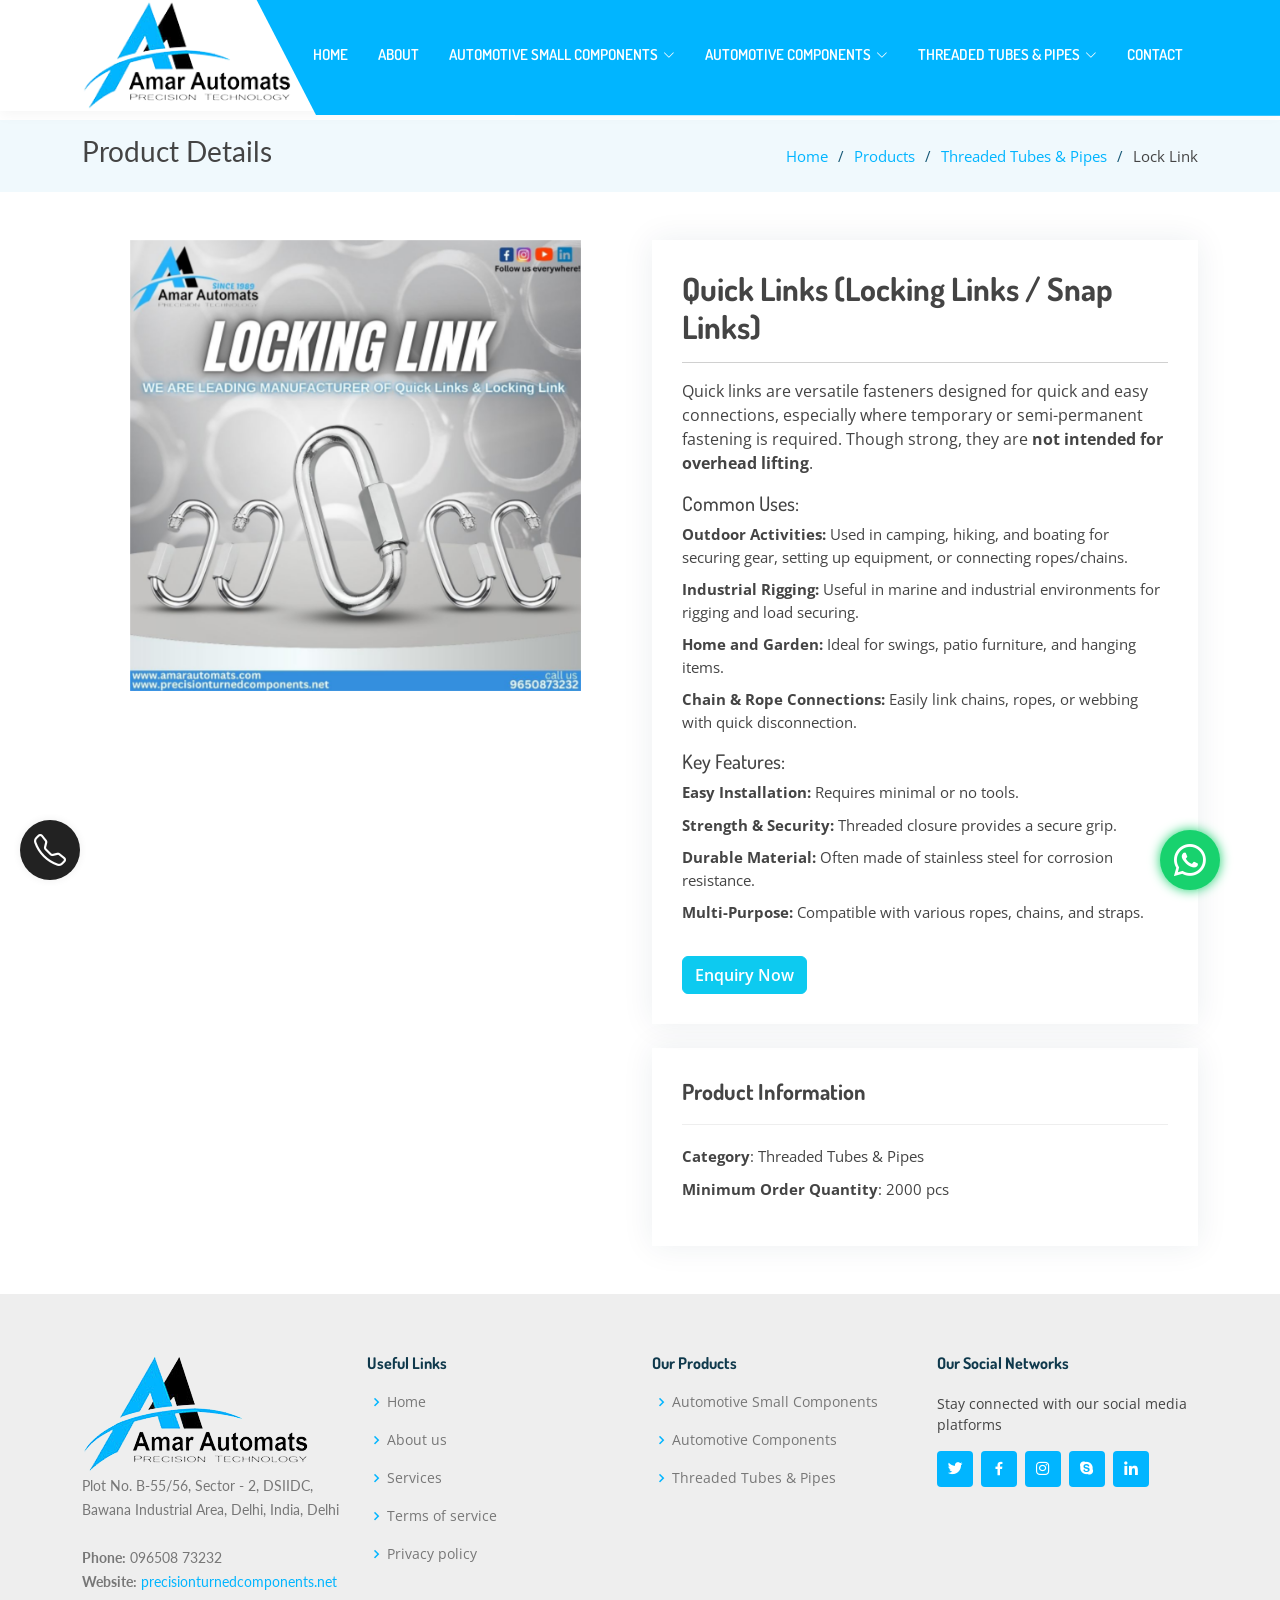
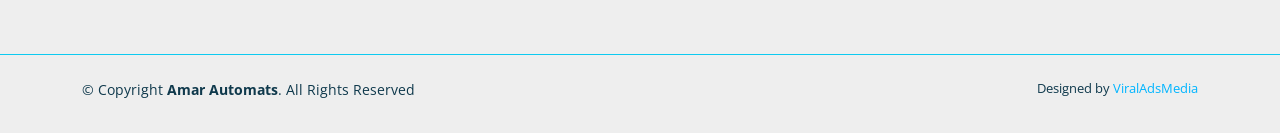
==== commit 90734cfb: "change product and add new product and change cirticate button for highlight" ====
--- a/lock-link.html
+++ b/lock-link.html
@@ -105,62 +105,71 @@
       </div>
     </section><!-- End Breadcrumbs -->
 
-    <!-- ======= Portfolio Details Section ======= -->
-    <section id="portfolio-details" class="portfolio-details py-5">
-      <div class="container">
-
-        <div class="row gy-4">
-
-          <div class="col-lg-5 mx-auto">
-            <div class="portfolio-details-slider swiper">
-              <div class="swiper-wrapper align-items-center">
-
-                <div class="swiper-slide">
-                  <div class="col-12">
-                  <img class="img-fluid w-100 mb-auto" src="assets/img/product/ll.jpeg">
-                  </div>
-                </div>
-
-                <!-- <div class="swiper-slide">
-                  <div class="col-12">
-                  <img class="img-fluid w-100 mb-auto" src="assets/img/product/56.jpg" alt="">
-                  </div>
-                </div>
-
-                <div class="swiper-slide">
-                  <div class="col-12">
-                  <img class="img-fluid w-100 mb-auto" src="assets/img/product/57.jpg" alt="">
-                  </div>
-                </div> -->
-
+   <!-- ======= Portfolio Details Section ======= -->
+<section id="portfolio-details" class="portfolio-details py-5">
+  <div class="container">
+    <div class="row gy-4">
+
+      <div class="col-lg-5 mx-auto">
+        <div class="portfolio-details-slider swiper">
+          <div class="swiper-wrapper align-items-center">
+
+            <div class="swiper-slide">
+              <div class="col-12">
+                <img class="img-fluid w-100 mb-auto" src="assets/img/product/ll.jpeg" alt="Quick Link">
               </div>
-              <div class="swiper-pagination"></div>
             </div>
+
           </div>
-
-          <div class="col-lg-6">
-            <div class="portfolio-info mb-4">
-              <h2 class="fw-bolder">Lock Link</h2>
-              <hr>
-              <p>
-                Lock link often refers to a part of the door locking mechanism. These are metal rods or cables that connect the door lock cylinder to the latch mechanism.
-              </p>
-                <a href="https://api.whatsapp.com/send/?phone=9650873232&text&type=phone_number&app_absent=0  " class="btn btn-info text-white mt-2 fw-semibold">Enquiry Now</a>
-            </div>
-            <div class="portfolio-info">
-              <h3>Product information</h3>
-              <ul>
-                <li><strong>Category</strong>: Threaded Tubes & Pipes</li>
-                <li><strong>Minimum Order Quantity</strong>: 2000 pcs</li>
-                
-              </ul>
-            </div>
-          </div>
-
-        </div>
-
-      </div>
-    </section><!-- End Portfolio Details Section -->
+          <div class="swiper-pagination"></div>
+        </div>
+      </div>
+
+      <div class="col-lg-6">
+        <div class="portfolio-info mb-4">
+          <h2 class="fw-bolder">Quick Links (Locking Links / Snap Links)</h2>
+          <hr>
+          <p>
+            Quick links are versatile fasteners designed for quick and easy connections, especially where temporary or semi-permanent fastening is required. 
+            Though strong, they are <strong>not intended for overhead lifting</strong>.
+          </p>
+
+          <h5 class="mt-3">Common Uses:</h5>
+          <ul>
+            <li><strong>Outdoor Activities:</strong> Used in camping, hiking, and boating for securing gear, setting up equipment, or connecting ropes/chains.</li>
+            <li><strong>Industrial Rigging:</strong> Useful in marine and industrial environments for rigging and load securing.</li>
+            <li><strong>Home and Garden:</strong> Ideal for swings, patio furniture, and hanging items.</li>
+            <li><strong>Chain & Rope Connections:</strong> Easily link chains, ropes, or webbing with quick disconnection.</li>
+          </ul>
+
+          <h5 class="mt-3">Key Features:</h5>
+          <ul>
+            <li><strong>Easy Installation:</strong> Requires minimal or no tools.</li>
+            <li><strong>Strength & Security:</strong> Threaded closure provides a secure grip.</li>
+            <li><strong>Durable Material:</strong> Often made of stainless steel for corrosion resistance.</li>
+            <li><strong>Multi-Purpose:</strong> Compatible with various ropes, chains, and straps.</li>
+          </ul>
+
+          <a href="https://api.whatsapp.com/send/?phone=9650873232&text&type=phone_number&app_absent=0" 
+             class="btn btn-info text-white mt-3 fw-semibold">
+            Enquiry Now
+          </a>
+        </div>
+
+        <div class="portfolio-info">
+          <h3>Product Information</h3>
+          <ul>
+            <li><strong>Category</strong>: Threaded Tubes & Pipes</li>
+            <li><strong>Minimum Order Quantity</strong>: 2000 pcs</li>
+          </ul>
+        </div>
+      </div>
+
+    </div>
+  </div>
+</section>
+<!-- End Portfolio Details Section -->
+
 
   </main><!-- End #main -->
 
